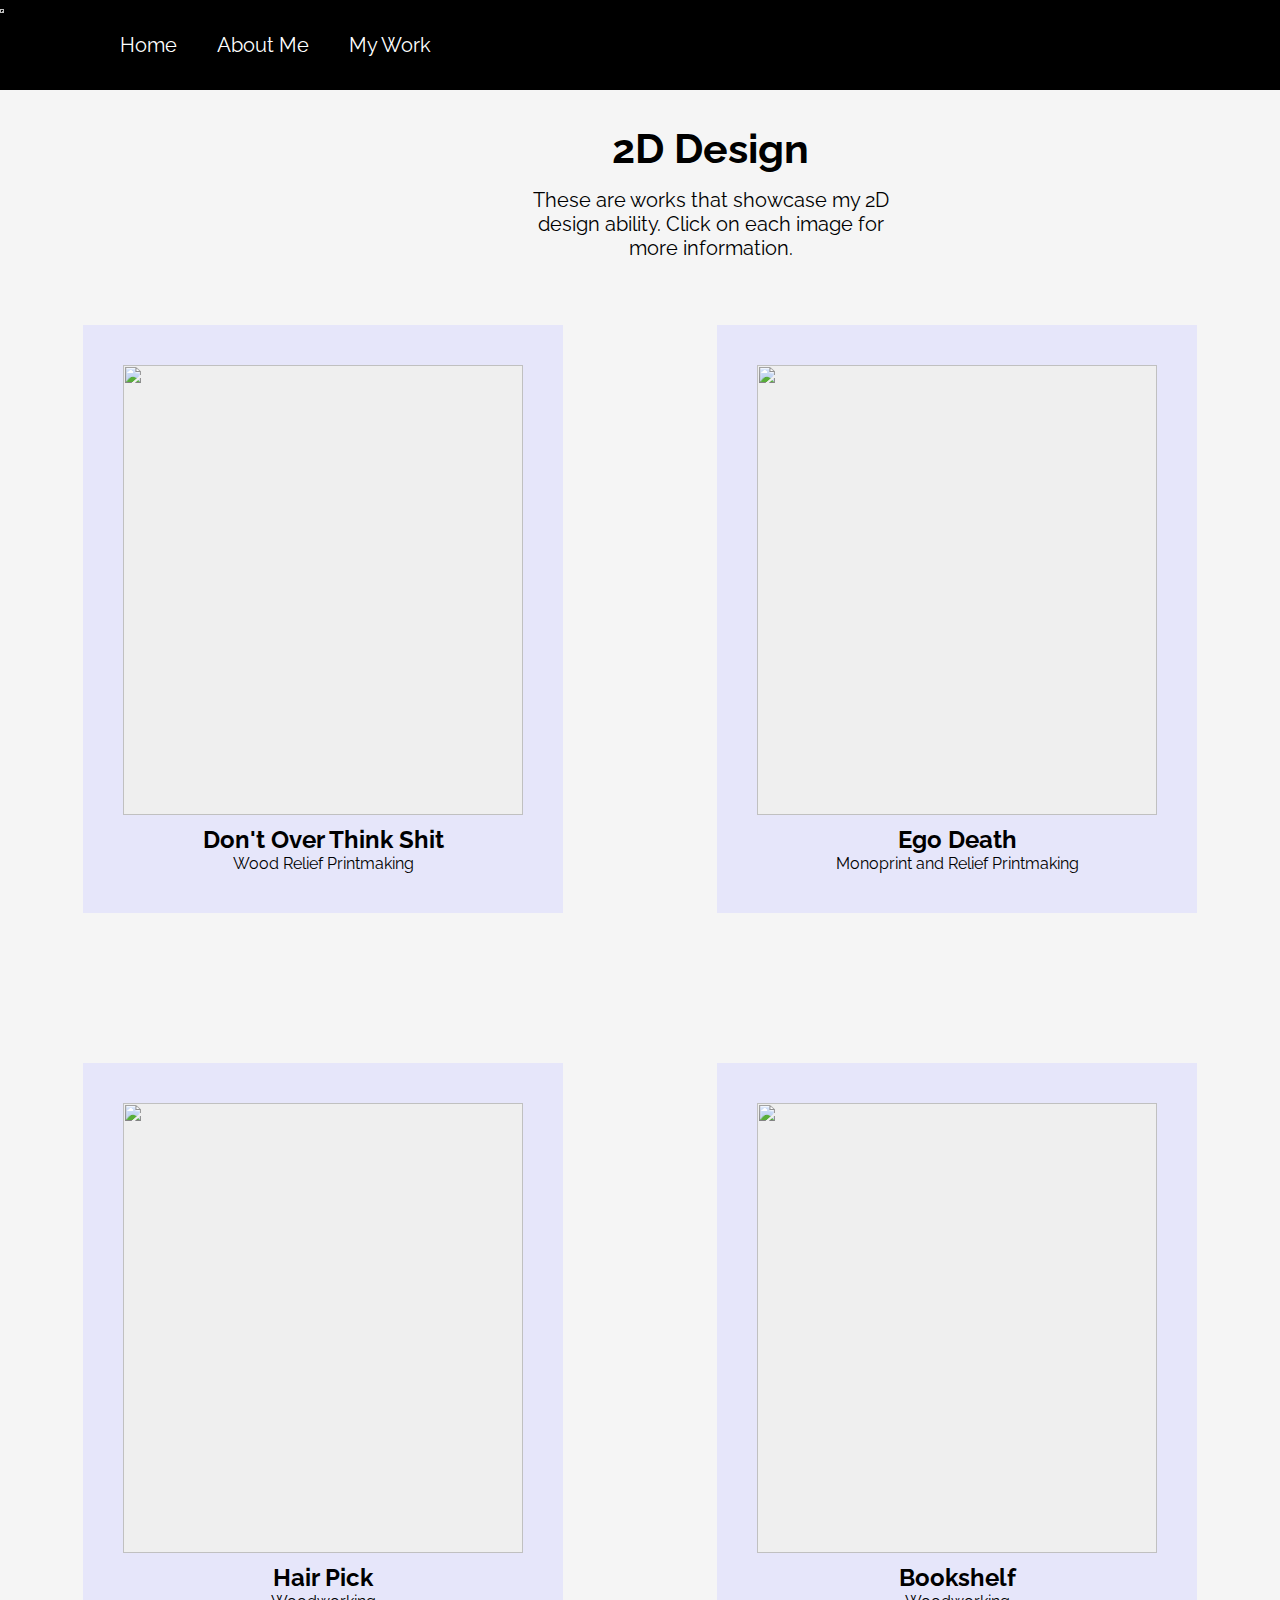
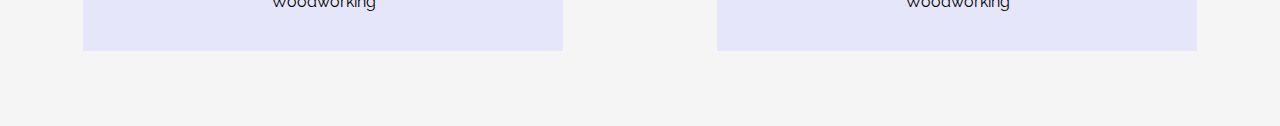
==== 2d.html @ e4b6c2c4 "add" ====
<html lang="en">
<head>
    <meta charset="UTF-8">
    <meta http-equiv="X-UA-Compatible" content="IE=edge">
    <meta name="viewport" content="width=device-width, initial-scale=1.0">
    <title>Document</title>
    <link rel="stylesheet" href="styles.css">
    <script src="script.js"></script>
    <script src="https://kit.fontawesome.com/6ac40f7a12.js" crossorigin="anonymous"></script>
</head>
<body class="twod">
    <nav>
        <img src="initials.png" alt="">
        <div class="nav-links">
            <ul>
                <li><a href="index.html">Home</a></li>
                <li><a href="aboutme.html">About Me</a></li>
                <li><a href="mywork.html" class="work">My Work</a>
                    <ul>
                        <li><a href="3d.html">3D Design</a></li>
                        <li><a href="2d.html">2D Design</a></li>
                        <li><a href="personal.html">Personal</a></li>
                    </ul>
                </li>
            </ul>
        </div>
    </nav>

    <div class = twodhead>
        <h3>2D Design</h3>
        <p>These are works that showcase my 2D design ability. Click on each image for more information.</p>
    </div>
   
    <div class="twod-wrapper">
        <div class="button-text-twod-DOTS" onclick="openFormDOTS()">
            <button class="open-button-twod-DOTS" ><img src="https://Shivaen.github.io/DOTS1.jpeg" alt=""></button>
            <h2>Don't Over Think Shit</h2>
            <p>Wood Relief Printmaking</p>
    
    
        </div>
    
        <div class="button-text-twod-ED" onclick="openFormED()">
            <button class="open-button-twod-ED" ><img src="https://Shivaen.github.io/ED1.jpeg" alt=""></button>
            <h2>Ego Death</h2>
            <p>Monoprint and Relief Printmaking</p>
    
    
        </div>

        <div class="button-text-personal-pick" onclick="openFormPick()">
            <button class="open-button-personal-pick" ><img src="https://Shivaen.github.io/Pick1.jpeg" alt=""></button>
            <h2>Hair Pick</h2>
            <p>Woodworking</p>
    
    
        </div>
    
        <div class="button-text-personal-shelf" onclick="openFormShelf()">
            <button class="open-button-personal-shelf" ><img src="https://Shivaen.github.io/Shelf1.jpeg" alt=""></button>
            <h2>Bookshelf</h2>
            <p>Woodworking</p>
    
    
        </div>

    </div>
    
    <div class="form-popup-twod-DOTS" id="myForm-DOTS">
        <h1>Don't Over Think Shit</h1>
        <img id="DOTS" src="https://Shivaen.github.io/DOTS1.jpeg" alt="">
        <p>This print was inspired by a neon sign owned by Kenny Beats. I made it by carving out a piece of wood, inking the wood, and then running it through a printing press. I utilized a technique called a rainbow roll to get a gradient in this piece. </p>

        <div class = right-icon-DOTS>
            <i class="fa-regular fa-chevron-right" onclick="changeImageDOTS()"></i>
        </div>

        <div class = left-icon-DOTS>
            <i class="fa-regular fa-chevron-left" onclick="changeImageDOTSBack()"></i>
        </div>
        
        <button type="button" class="btn cancel" onclick="closeFormDOTS()"><i class="fa-regular fa-xmark"></i></button>
        
    </div>

    <div class="form-popup-twod-ED" id="myForm-ED">
        <h1>Ego Death</h1>
        <img id="ED"  src="https://Shivaen.github.io/ED1.jpeg" alt="">
        <p>This piece was inspired by the concept of ego death. This piece combined two printmaking methods -- monoprinting and relief printing. I utilized a technique called a rainbow roll to achieve the gradient. </p>

        <div class = right-icon-ED>
            <i class="fa-regular fa-chevron-right" onclick="changeImageED()"></i>
        </div>

        <div class = left-icon-ED>
            <i class="fa-regular fa-chevron-left" onclick="changeImageEDBack()"></i>
        </div>

        <button type="button" class="btn cancel" onclick="closeFormED()"><i class="fa-regular fa-xmark"></i></button>
        
    </div>

    <div class="form-popup-personal-pick" id="myForm-pick">
        <h1>Hair Pick</h1>
        <img id="Pick" src="https://Shivaen.github.io/Pick1.jpeg" alt="">
        <p>These hair picks are made out of walnut, have a powdered silver inlay, and are finished with a natural beeswax. I cut the picks out of a solid piece of wood using a scroll saw. I sanded the piece up to 4000 grit, adding a taper along the way. The engraving for the names was done using the laser cutter and was inlayed with powdered silver and CA glue. I went with a beeswax and orange oil finish in order to make the piece safe for use on hair. </p>

        <div class = right-icon-pick>
            <i class="fa-regular fa-chevron-right" onclick="changeImagePick()"></i>
        </div>

        <div class = left-icon-pick>
            <i class="fa-regular fa-chevron-left" onclick="changeImagePickBack()"></i>
        </div>
        
        <button type="button" class="btn cancel" onclick="closeFormPick()"><i class="fa-regular fa-xmark"></i></button>
        
    </div>

    <div class="form-popup-personal-shelf" id="myForm-shelf">
        <h1>Bookshelf</h1>
        <img id="Shelf"  src="https://Shivaen.github.io/Shelf1.jpeg" alt="">
        <p>I made this simple bookshelf over the course of three days during my winter break in 2020-2021. I utilized lumber from a home improvement store. I cut everything down to the appropriate size and sanded to 220 grit. Then I stained the wood and assembled it using shelf brackets. This piece was done entirely using hand tools. </p>

        <div class = right-icon-shelf>
            <i class="fa-regular fa-chevron-right" onclick="changeImageShelf()"></i>
        </div>

        <div class = left-icon-shelf>
            <i class="fa-regular fa-chevron-left" onclick="changeImageShelfBack()"></i>
        </div>

        <button type="button" class="btn cancel" onclick="closeFormShelf()"><i class="fa-regular fa-xmark"></i></button>
        
    </div>

</body>
</html>
---- styles.css ----
@import url('https://fonts.googleapis.com/css2?family=Advent+Pro:wght@300&family=Raleway:wght@300&display=swap');
*{
    margin: 0;
    padding: 0;
    font-family: 'Advent Pro', sans-serif;
    font-family: 'Raleway', sans-serif;
}

.frontpage{
    display: flex;
    justify-content: center;
    min-height: 100vh;
    width: 100%;
    background-image: url("https://Shivaen.github.io/mountains.jpg");
    background-position: 100%;
    background-size: cover;
    background-position: center;
    
}
nav img{
    height: 7%;
    width: 5%;
    top: 1%;
    left: 0%;
    position: fixed;
    
}
*, *:before, *:after {
    box-sizing: border-box;
  }
  
  .glass {
    position: absolute;
    width: 80%;
    height: 35%;
    top: 50%;
    left: 50%;
    margin-right: -50%;
    transform: translate(-50%, -50%);
    display: flex;
    align-items: center;
    justify-content: center;
    text-align: center;
    background-color: rgba(255, 255, 255, 0.3);
    color: white;
    font-size: 4em;
    letter-spacing: 0.75em;
     -webkit-backdrop-filter: blur(10px);
    backdrop-filter: blur(10px);
    box-shadow: 0px 20px 18px rgba(0, 0, 0, .30);
  }

nav{
    width: 100%;
    height: 90px;
    background-color: black;
    position: fixed;
    top: 0;
    z-index: 100;
}
.nav-links{
    margin-left: 100px;

}
.nav-links ul li{
    list-style: none;
    position: relative;
    display: inline-block;
    float: left;
    line-height: 90px;
}
.nav-links ul li a{
    display: block;
    text-decoration: none;
    font-size: 20px;
    
    color: white;
    padding: 0% 20px;

}

.nav-links ul li a:hover{
    color: wheat;
}

.nav-links ul li a.work{
    pointer-events: none;
    cursor: default;

}

.nav-links ul li ul {
    display: none;
    position: absolute;
    z-index: 10;
    background-color: black;
    border-radius: 0px 0px 4px 4px;
    width: 250px;
    
}

.nav-links ul li:hover ul {
    display: block;
    
    
}

.nav-links ul li ul a {
    
    margin-top: -5%;
    margin-bottom: -5%;
}

.nav-links ul li ul a:hover {
    color: wheat;
}

/*Personal*/
.personal{
    background-color: whitesmoke;
}
.personalhead {
    text-align: center;
    justify-content: center;
    padding: 50px;
    position: absolute;
    margin-left: 36%;
    font-size: 35;
    top: 75;
   
}

.personalhead p{
    margin-left: auto;
    margin-right: auto;
    padding: 5px;
    font-size: 20;
    margin-top: 10px;
}

.personal-wrapper {
    text-align: center;
    justify-items: center;
    margin-top: 250px;
}

@media screen and (width: 1920px) {
    .personalhead{
        margin-left: 37%;
    }
    
}


@media screen and (width: 1366px) {
    .personal-wrapper{
        margin-top: 175px;
    }
    
}

@media screen and (width: 1366px) {
    .personalhead{
        margin-left: 33.5%;
        font-size: 28;
        padding: 25px;
    }
    
}

@media screen and (width: 1366px) {
    .personalhead p {
        font-size: 17;
    }
    
}

@media screen and (width: 800px) {
    .personalhead{
        margin-left: 18.5%;
    }
    
}

@media screen and (width: 1112px) {
    .personalhead{
        margin-left: 27.5%;
        
    }
    
}

@media screen and (width: 1024px) {
    .personalhead{
        margin-left: 25%;
        
    }
    
}

/*Hair Pick*/

* {box-sizing: border-box;}


.button-text-personal-pick{
    display: inline-block;
    background-color: lavender; 
    padding: 40px 40px;
    margin: 75px;
    cursor: pointer;
    opacity: 1;

}

.button-text-personal-pick:hover{
    cursor: pointer;
    opacity: .7;
}

.button-text-personal-pick h2,p{
    text-align: center;
    width: 400px;
    
}

.button-text-personal-pick .open-button-personal-pick {
  height: 50%;
  width: 400px;
  color: white;
  border: none;
  
}

.button-text-personal-pick .open-button-personal-pick img {
    height: 100%;
    width: 100%;
    object-fit: cover;
    cursor: pointer;
}

.button-text-personal-pick h2 {
    margin-top: 10px;
}

.form-popup-personal-pick {
  padding: 50px;
  top: 0;
  margin-top: 80px;
  position: fixed;
  display: none;
  justify-content: center;
  align-items: center;
  text-align: center;
  vertical-align: middle;
  width: 100%;
  height: 100vh;
  z-index: 9;
  background: rgba(0,0,0,0.9);
  
}


.form-popup-personal-pick img {
    width: 600px;
    height: 80%;

}

.form-popup-personal-pick h1 {
    color: white;
    margin-bottom: 20px;
}

.form-popup-personal-pick p {
    color: white;
    padding: 10px;
    text-align: center;
    justify-content: center;
    margin-right: auto;
    margin-left: auto;
    width: 60%
    
}

.form-popup-personal-pick .btn {
    background: none;
    border: none;
}

.form-popup-personal-pick .right-icon-pick i {
    position: absolute;
    color: white;
    font-size: 3em;
    top: 450px;
    right: 450px;
    transition: opacity 0.8s;
    
}

.form-popup-personal-pick .right-icon-pick i:hover {
    opacity: .7;
    cursor: pointer;
    
}

.form-popup-personal-pick .left-icon-pick i {
    position: absolute;
    color: white;
    font-size: 3em;
    top: 450px;
    right: 1250px;
    transition: opacity 0.8s;
    
}

.form-popup-personal-pick .left-icon-pick i:hover {
    opacity: .7;
    cursor: pointer;
}

.form-popup-personal-pick .btn i{
    color: white;
    font-size: 5em;
    transition: opacity 0.8s;
    position: absolute;
    top: 15px;
    right: 15px;
}

.form-popup-personal-pick .btn i:hover{
    opacity: .7;
    cursor: pointer;
}

@media screen and (width: 1920px) {
    .form-popup-personal-pick h1{
        font-size: 35;
    }
}

@media screen and (width: 1920px) {
    .form-popup-personal-pick p{
        font-size: 20;
    }
}

@media screen and (width: 1920px) {
    .form-popup-personal-pick .right-icon-pick i {
        top: 500px;
        right: 575px
    }
}

@media screen and (width: 1920px) {
    .form-popup-personal-pick .left-icon-pick i{
        top: 500px;
        right: 1320px;

    } 
}


@media screen and (width: 1366px){
    .form-popup-personal-pick img {
        width: 400px;
        height: 70%;
    
    }
    
}


@media screen and (width: 1366px) {
    .form-popup-personal-pick .right-icon-pick i {
        top: 350px;
        right: 350px
    }
}

@media screen and (width: 1366px) {
    .form-popup-personal-pick .left-icon-pick i{
        top: 350px;
        right: 990px;

    } 
}

@media screen and (width: 800px) {
    .form-popup-personal-pick .right-icon-pick i {
        top: 285px;
        right: 100px
    }
}

@media screen and (width: 800px) {
    .form-popup-personal-pick .left-icon-pick i{
        top: 285px;
        right: 675px;

    } 
}

@media screen and (width: 1112px){
    .form-popup-personal-pick img {
        width: 400px;
        height: 70%;
    
    }  
}

@media screen and (width: 1112px) {
    .form-popup-personal-pick .right-icon-pick i {
        top: 360px;
        right: 250px
    }
}

@media screen and (width: 1112px) {
    .form-popup-personal-pick .left-icon-pick i{
        top: 360px;
        right: 850px;

    } 
}

@media screen and (width: 1024px){
    .form-popup-personal-pick img {
        width: 400px;
        height: 70%;
    
    }  
}

@media screen and (width: 1024px) {
    .form-popup-personal-pick .right-icon-pick i {
        top: 320px;
        right: 225px
    }
}

@media screen and (width: 1024px) {
    .form-popup-personal-pick .left-icon-pick i{
        top: 320px;
        right: 785px;

    } 
}

@media screen and (width: 1024px) {
    .form-popup-personal-pick p{
        width: 75%;

    } 
}

/* Shelf */

* {box-sizing: border-box;}

.button-text-personal-shelf{
    display: inline-block;
    background-color: lavender;
    padding: 40px 40px;
    margin: 75px;
    cursor: pointer;
    opacity: 1;

}

.button-text-personal-shelf:hover{
    cursor: pointer;
    opacity: .7;
}

.button-text-personal-shelf h2,p{
    text-align: center;
    width: 400px;
    
}

.button-text-personal-shelf .open-button-personal-shelf {
  height: 50%;
  width: 400px;
  color: white;
  border: none;
  cursor: pointer;
  
}
.button-text-personal-shelf .open-button-personal-shelf img {
    height: 100%;
    width: 100%;
    object-fit: cover;
}

.button-text-personal-shelf h2 {
    margin-top: 10px;
}

.form-popup-personal-shelf {
    padding: 50px;
    top: 0;
    margin-top: 80px;
    position: fixed;
    display: none;
    justify-content: center;
    align-items: center;
    text-align: center;
    vertical-align: middle;
    width: 100%;
    height: 100vh;
    z-index: 9;
    background: rgba(0,0,0,0.9);
}

.form-popup-personal-shelf img {
    width: 600px;
    height: 80%;

}

.form-popup-personal-shelf h1 {
    color: white;
    margin-bottom: 20px;
}

.form-popup-personal-shelf p {
    color: white;
    padding: 10px;
    text-align: center;
    justify-content: center;
    margin-right: auto;
    margin-left: auto;
    width: 60%
}
.form-popup-personal-shelf .btn {
    background: none;
    border: none;
}

.form-popup-personal-shelf .right-icon-shelf i {
    position: absolute;
    color: white;
    font-size: 3em;
    top: 450px;
    right: 450px;
    transition: opacity 0.8s;
    
}

.form-popup-personal-shelf .right-icon-shelf i:hover {
    opacity: .7;
    cursor: pointer;
    
}

.form-popup-personal-shelf .left-icon-shelf i {
    position: absolute;
    color: white;
    font-size: 3em;
    top: 450px;
    right: 1250px;
    transition: opacity 0.8s;
    
}

.form-popup-personal-shelf .left-icon-shelf i:hover {
    opacity: .7;
    cursor: pointer;
}

.form-popup-personal-shelf .btn i{
    color: white;
    font-size: 5em;
    transition: opacity 0.8s;
    position: absolute;
    top: 15px;
    right: 15px;
}

.form-popup-personal-shelf .btn i:hover{
    opacity: .7;
    cursor: pointer;
}

@media screen and (width: 1920px) {
    .form-popup-personal-shelf h1{
        font-size: 35;
    }
}

@media screen and (width: 1920px) {
    .form-popup-personal-shelf p{
        font-size: 20;
    }
}

@media screen and (width: 1920px) {
    .form-popup-personal-shelf .right-icon-shelf i {
        top: 500px;
        right: 575px
    }
}

@media screen and (width: 1920px) {
    .form-popup-personal-shelf .left-icon-shelf i{
        top: 500px;
        right: 1320px;

    } 
}

@media screen and (width: 1366px){
    .form-popup-personal-shelf img {
        width: 400px;
        height: 70%;
    
    }
}

@media screen and (width: 1366px) {
    .form-popup-personal-shelf .right-icon-shelf i {
        top: 350px;
        right: 340px
    }
}

@media screen and (width: 1366px) {
    .form-popup-personal-shelf .left-icon-shelf i{
        top: 350px;
        right: 1000px;

    } 
}

@media screen and (width: 800px) {
    .form-popup-personal-shelf .right-icon-shelf i {
        top: 285px;
        right: 75px
    }
}

@media screen and (width: 800px) {
    .form-popup-personal-shelf .left-icon-shelf i{
        top: 285px;
        right: 700px;

    } 
}

@media screen and (width: 1112px){
    .form-popup-personal-shelf img {
        width: 400px;
        height: 70%;
    
    }  
}

@media screen and (width: 1112px) {
    .form-popup-personal-shelf .right-icon-shelf i {
        top: 360px;
        right: 250px
    }
}

@media screen and (width: 1112px) {
    .form-popup-personal-shelf .left-icon-shelf i{
        top: 360px;
        right: 850px;

    } 
}

@media screen and (width: 1024px){
    .form-popup-personal-shelf img {
        width: 400px;
        height: 70%;
    
    }  
}

@media screen and (width: 1024px) {
    .form-popup-personal-shelf .right-icon-shelf i {
        top: 320px;
        right: 225px
    }
}

@media screen and (width: 1024px) {
    .form-popup-personal-shelf .left-icon-shelf i{
        top: 320px;
        right: 785px;

    } 
}

/*2D Design*/

.twod{
    background-color: whitesmoke;
}
.twodhead {
    text-align: center;
    justify-content: center;
    padding: 50px;
    position: absolute;
    margin-left: 36%;
    font-size: 35;
    top: 75;
   
}

.twodhead p{
    margin-left: auto;
    margin-right: auto;
    padding: 5px;
    font-size: 20;
    margin-top: 10px;
}

.twod-wrapper {
    text-align: center;
    justify-items: center;
    margin-top: 250px;
}

@media screen and (width: 1920px) {
    .twodhead{
        margin-left: 37%;
    }
    
}


@media screen and (width: 1366px) {
    .twod-wrapper{
        margin-top: 175px;
    }
    
}

@media screen and (width: 1366px) {
    .twodhead{
        margin-left: 33.5%;
        font-size: 28;
        padding: 25px;
    }
    
}

@media screen and (width: 1366px) {
    .twodhead p {
        font-size: 17;
    }
    
}

@media screen and (width: 800px) {
    .twodhead{
        margin-left: 18.5%;
    } 
}

@media screen and (width: 1112px) {
    .twodhead{
        margin-left: 27.5%;
        
    } 
}

@media screen and (width: 1024px) {
    .twodhead{
        margin-left: 25%;
        
    }
}

/*DOTS*/

* {box-sizing: border-box;}

.button-text-twod-DOTS{
    display: inline-block;
    background-color: lavender;
    padding: 40px 40px;
    margin: 75px;
    cursor: pointer;
    opacity: 1;

}

.button-text-twod-DOTS:hover{
    cursor: pointer;
    opacity: .7;
}

.button-text-twod-DOTS h2,p{
    text-align: center;
    width: 400px;
    
}

.button-text-twod-DOTS .open-button-twod-DOTS {
  height: 50%;
  width: 400px;
  color: white;
  border: none;
  cursor: pointer;
  
}
.button-text-twod-DOTS .open-button-twod-DOTS img {
    height: 100%;
    width: 100%;
    object-fit: cover;
}

.button-text-twod-DOTS h2 {
    margin-top: 10px;
}

.form-popup-twod-DOTS {
    padding: 50px;
    top: 0;
    margin-top: 80px;
    position: fixed;
    display: none;
    justify-content: center;
    align-items: center;
    text-align: center;
    vertical-align: middle;
    width: 100%;
    height: 100vh;
    z-index: 9;
    background: rgba(0,0,0,0.9);
}

.form-popup-twod-DOTS img {
    width: 600px;
    height: 80%;

}

.form-popup-twod-DOTS h1 {
    color: white;
    margin-bottom: 20px;
}

.form-popup-twod-DOTS p {
    color: white;
    padding: 10px;
    text-align: center;
    justify-content: center;
    margin-right: auto;
    margin-left: auto;
    width: 60%
}
.form-popup-twod-DOTS .btn {
    background: none;
    border: none;
}

.form-popup-twod-DOTS .right-icon-DOTS i {
    position: absolute;
    color: white;
    font-size: 3em;
    top: 450px;
    right: 450px;
    transition: opacity 0.8s;
    
}

.form-popup-twod-DOTS .right-icon-DOTS i:hover {
    opacity: .7;
    cursor: pointer;
    
}

.form-popup-twod-DOTS .left-icon-DOTS i {
    position: absolute;
    color: white;
    font-size: 3em;
    top: 450px;
    right: 1250px;
    transition: opacity 0.8s;
    
}

.form-popup-twod-DOTS .left-icon-DOTS i:hover {
    opacity: .7;
    cursor: pointer;
}

.form-popup-twod-DOTS .btn i{
    color: white;
    font-size: 5em;
    transition: opacity 0.8s;
    position: absolute;
    top: 15px;
    right: 15px;
}

.form-popup-twod-DOTS .btn i:hover{
    opacity: .7;
    cursor: pointer;
}

@media screen and (width: 1920px) {
    .form-popup-twod-DOTS h1{
        font-size: 35;
    }
}

@media screen and (width: 1920px) {
    .form-popup-twod-DOTS p{
        font-size: 20;
    }
}

@media screen and (width: 1920px) {
    .form-popup-twod-DOTS .right-icon-DOTS i {
        top: 500px;
        right: 575px
    }
}

@media screen and (width: 1920px) {
    .form-popup-twod-DOTS .left-icon-DOTS i{
        top: 500px;
        right: 1320px;

    } 
}

@media screen and (width: 1366px){
    .form-popup-twod-DOTS img {
        width: 400px;
        height: 70%;
    
    }
}

@media screen and (width: 1366px) {
    .form-popup-twod-DOTS .right-icon-DOTS i {
        top: 350px;
        right: 340px
    }
}

@media screen and (width: 1366px) {
    .form-popup-twod-DOTS .left-icon-DOTS i{
        top: 350px;
        right: 1000px;

    } 
}

@media screen and (width: 800px) {
    .form-popup-twod-DOTS .right-icon-DOTS i {
        top: 285px;
        right: 75px
    }
}

@media screen and (width: 800px) {
    .form-popup-twod-DOTS .left-icon-DOTS i{
        top: 285px;
        right: 700px;

    } 
}

@media screen and (width: 1112px){
    .form-popup-twod-DOTS img {
        width: 400px;
        height: 70%;
    
    }  
}

@media screen and (width: 1112px) {
    .form-popup-twod-DOTS .right-icon-DOTS i {
        top: 360px;
        right: 250px
    }
}

@media screen and (width: 1112px) {
    .form-popup-twod-DOTS .left-icon-DOTS i{
        top: 360px;
        right: 850px;

    } 
}

@media screen and (width: 1024px){
    .form-popup-twod-DOTS img {
        width: 400px;
        height: 70%;
    
    }  
}

@media screen and (width: 1024px) {
    .form-popup-twod-DOTS .right-icon-DOTS i {
        top: 320px;
        right: 225px
    }
}

@media screen and (width: 1024px) {
    .form-popup-twod-DOTS .left-icon-DOTS i{
        top: 320px;
        right: 785px;

    } 
}

/*ED*/

* {box-sizing: border-box;}

.button-text-twod-ED{
    display: inline-block;
    background-color: lavender;
    padding: 40px 40px;
    margin: 75px;
    cursor: pointer;
    opacity: 1;

}

.button-text-twod-ED:hover{
    cursor: pointer;
    opacity: .7;
}

.button-text-twod-ED h2,p{
    text-align: center;
    width: 400px;
    
}

.button-text-twod-ED .open-button-twod-ED {
  height: 50%;
  width: 400px;
  color: white;
  border: none;
  cursor: pointer;
  
}
.button-text-twod-ED .open-button-twod-ED img {
    height: 100%;
    width: 100%;
    object-fit: cover;
}

.button-text-twod-ED h2 {
    margin-top: 10px;
}

.form-popup-twod-ED {
    padding: 50px;
    top: 0;
    margin-top: 80px;
    position: fixed;
    display: none;
    justify-content: center;
    align-items: center;
    text-align: center;
    vertical-align: middle;
    width: 100%;
    height: 100vh;
    z-index: 9;
    background: rgba(0,0,0,0.9);
}

.form-popup-twod-ED img {
    width: 600px;
    height: 80%;

}

.form-popup-twod-ED h1 {
    color: white;
    margin-bottom: 20px;
}

.form-popup-twod-ED p {
    color: white;
    padding: 10px;
    text-align: center;
    justify-content: center;
    margin-right: auto;
    margin-left: auto;
    width: 60%
}
.form-popup-twod-ED .btn {
    background: none;
    border: none;
}

.form-popup-twod-ED .right-icon-ED i {
    position: absolute;
    color: white;
    font-size: 3em;
    top: 450px;
    right: 450px;
    transition: opacity 0.8s;
    
}

.form-popup-twod-ED .right-icon-ED i:hover {
    opacity: .7;
    cursor: pointer;
    
}

.form-popup-twod-ED .left-icon-ED i {
    position: absolute;
    color: white;
    font-size: 3em;
    top: 450px;
    right: 1250px;
    transition: opacity 0.8s;
    
}

.form-popup-twod-ED .left-icon-ED i:hover {
    opacity: .7;
    cursor: pointer;
}

.form-popup-twod-ED .btn i{
    color: white;
    font-size: 5em;
    transition: opacity 0.8s;
    position: absolute;
    top: 15px;
    right: 15px;
}

.form-popup-twod-ED .btn i:hover{
    opacity: .7;
    cursor: pointer;
}

@media screen and (width: 1920px) {
    .form-popup-twod-ED h1{
        font-size: 35;
    }
}

@media screen and (width: 1920px) {
    .form-popup-twod-ED p{
        font-size: 20;
    }
}

@media screen and (width: 1920px) {
    .form-popup-twod-ED .right-icon-ED i {
        top: 500px;
        right: 575px
    }
}

@media screen and (width: 1920px) {
    .form-popup-twod-ED .left-icon-ED i{
        top: 500px;
        right: 1320px;

    } 
}

@media screen and (width: 1366px){
    .form-popup-twod-ED img {
        width: 400px;
        height: 70%;
    
    }
}

@media screen and (width: 1366px) {
    .form-popup-twod-ED .right-icon-ED i {
        top: 350px;
        right: 340px
    }
}

@media screen and (width: 1366px) {
    .form-popup-twod-ED .left-icon-ED i{
        top: 350px;
        right: 1000px;

    } 
}

@media screen and (width: 800px) {
    .form-popup-twod-ED .right-icon-ED i {
        top: 285px;
        right: 75px
    }
}

@media screen and (width: 800px) {
    .form-popup-twod-ED .left-icon-ED i{
        top: 285px;
        right: 700px;

    } 
}

@media screen and (width: 1112px){
    .form-popup-twod-ED img {
        width: 400px;
        height: 70%;
    
    }  
}

@media screen and (width: 1112px) {
    .form-popup-twod-ED .right-icon-ED i {
        top: 360px;
        right: 250px
    }
}

@media screen and (width: 1112px) {
    .form-popup-twod-ED .left-icon-ED i{
        top: 360px;
        right: 850px;

    } 
}

@media screen and (width: 1024px){
    .form-popup-twod-ED img {
        width: 400px;
        height: 70%;
    
    }  
}

@media screen and (width: 1024px) {
    .form-popup-twod-ED .right-icon-ED i {
        top: 320px;
        right: 225px
    }
}

@media screen and (width: 1024px) {
    .form-popup-twod-ED .left-icon-ED i{
        top: 320px;
        right: 785px;

    } 
}
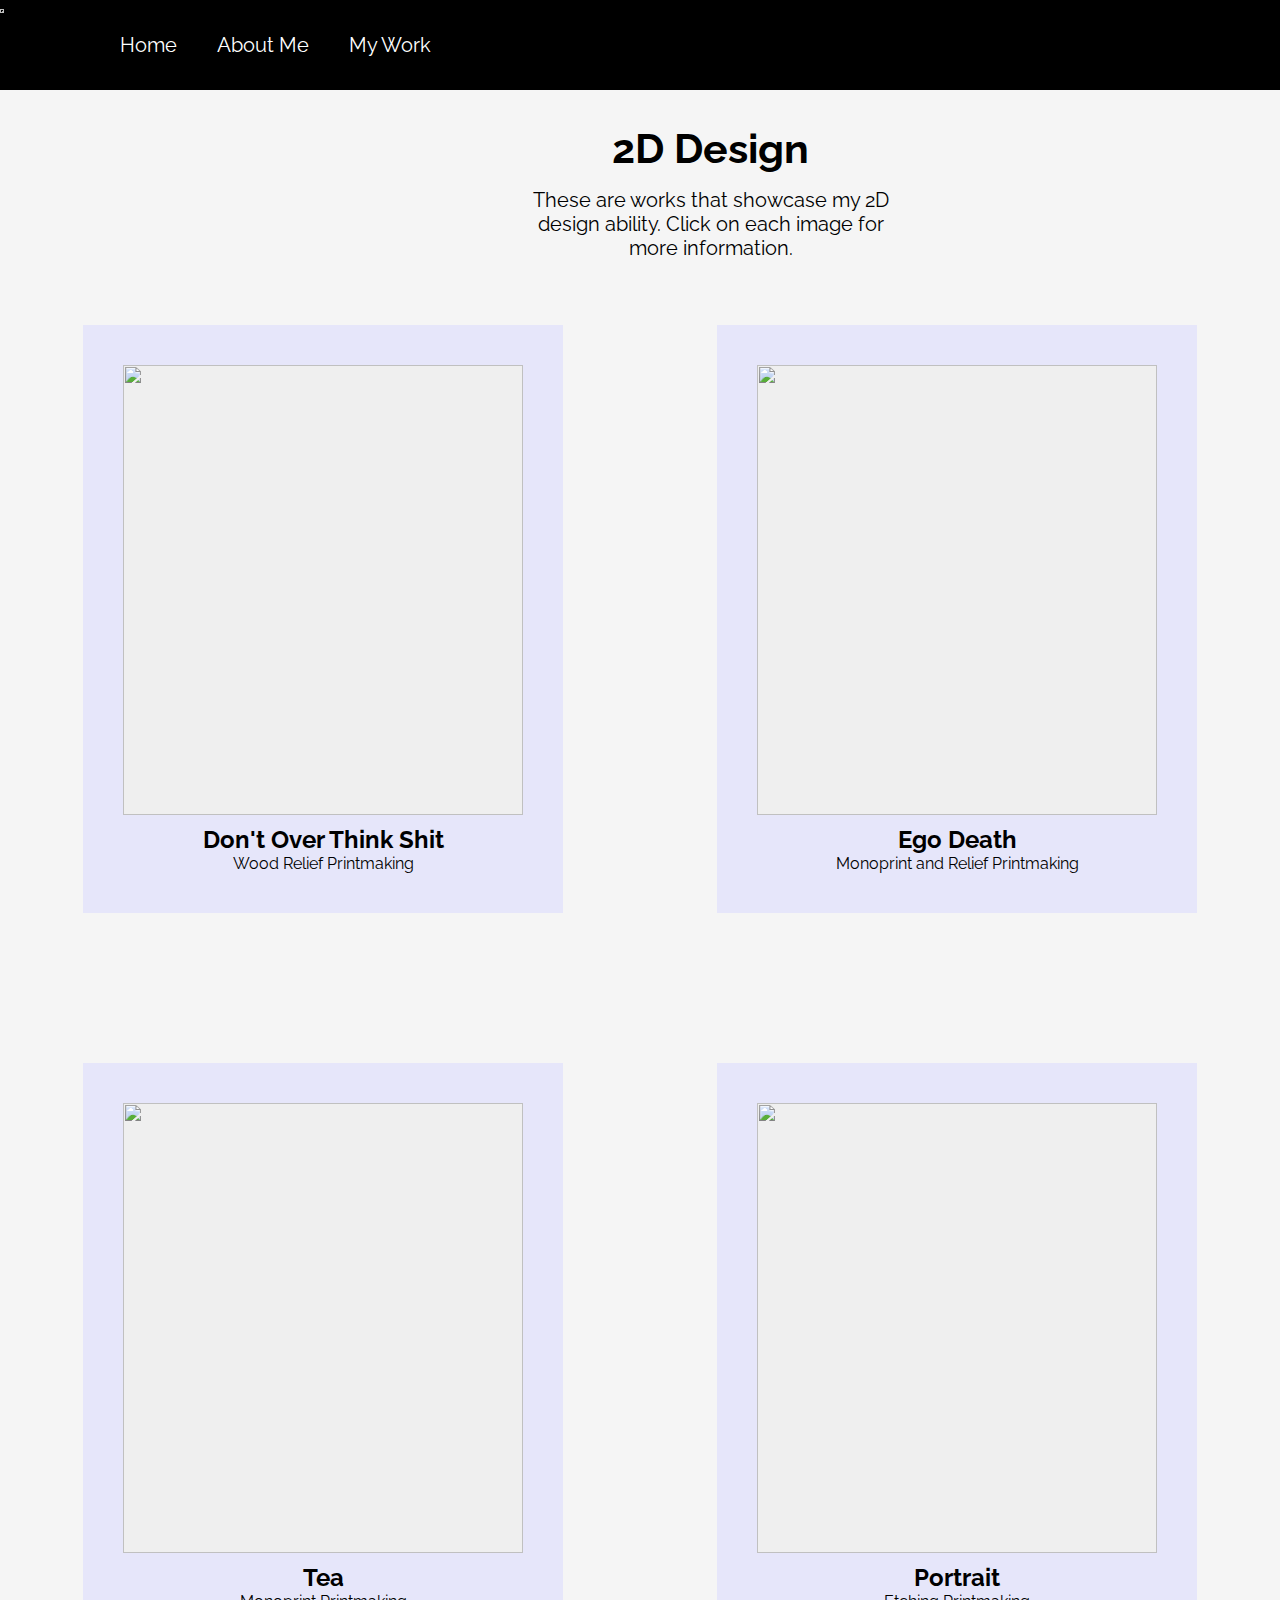
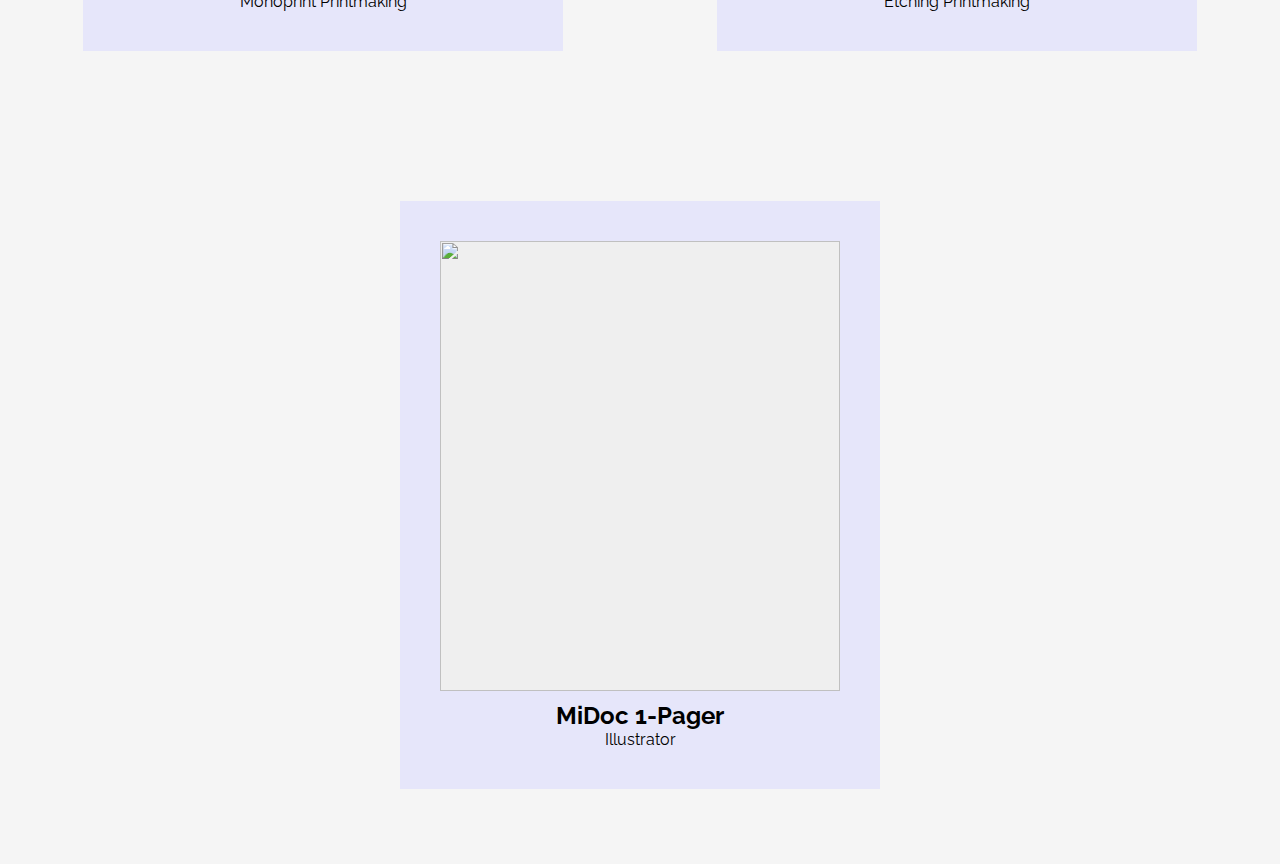
==== commit 957f1fcf: "2d" ====
--- a/2d.html
+++ b/2d.html
@@ -50,16 +50,24 @@
 
         <div class="button-text-personal-pick" onclick="openFormPick()">
             <button class="open-button-personal-pick" ><img src="https://Shivaen.github.io/Pick1.jpeg" alt=""></button>
-            <h2>Hair Pick</h2>
-            <p>Woodworking</p>
+            <h2>Tea</h2>
+            <p>Monoprint Printmaking</p>
     
     
         </div>
     
-        <div class="button-text-personal-shelf" onclick="openFormShelf()">
-            <button class="open-button-personal-shelf" ><img src="https://Shivaen.github.io/Shelf1.jpeg" alt=""></button>
-            <h2>Bookshelf</h2>
-            <p>Woodworking</p>
+        <div class="button-text-twod-SP" onclick="openFormSP()">
+            <button class="open-button-twod-SP" ><img src="https://Shivaen.github.io/SP1.jpeg" alt=""></button>
+            <h2>Portrait</h2>
+            <p>Etching Printmaking</p>
+    
+    
+        </div>
+
+        <div class="button-text-twod-MD" onclick="openFormMD()">
+            <button class="open-button-twod-MD" ><img src="https://Shivaen.github.io/midoc.png" alt=""></button>
+            <h2>MiDoc 1-Pager</h2>
+            <p>Illustrator</p>
     
     
         </div>
@@ -117,20 +125,29 @@
         
     </div>
 
-    <div class="form-popup-personal-shelf" id="myForm-shelf">
-        <h1>Bookshelf</h1>
-        <img id="Shelf"  src="https://Shivaen.github.io/Shelf1.jpeg" alt="">
-        <p>I made this simple bookshelf over the course of three days during my winter break in 2020-2021. I utilized lumber from a home improvement store. I cut everything down to the appropriate size and sanded to 220 grit. Then I stained the wood and assembled it using shelf brackets. This piece was done entirely using hand tools. </p>
+    <div class="form-popup-twod-SP" id="myForm-SP">
+        <h1>Portrait</h1>
+        <img id="SP"  src="https://Shivaen.github.io/SP1.jpeg" alt="">
+        <p>I made this piece based on a portrait someone did for me. I utilized to portrait to carve into a metal plate, which was then etched in acid. This plate was then run through the printing press to create the resulting piece. </p>
 
-        <div class = right-icon-shelf>
-            <i class="fa-regular fa-chevron-right" onclick="changeImageShelf()"></i>
+        <div class = right-icon-SP>
+            <i class="fa-regular fa-chevron-right" onclick="changeImageSP()"></i>
         </div>
 
-        <div class = left-icon-shelf>
-            <i class="fa-regular fa-chevron-left" onclick="changeImageShelfBack()"></i>
+        <div class = left-icon-SP>
+            <i class="fa-regular fa-chevron-left" onclick="changeImageSPBack()"></i>
         </div>
 
-        <button type="button" class="btn cancel" onclick="closeFormShelf()"><i class="fa-regular fa-xmark"></i></button>
+        <button type="button" class="btn cancel" onclick="closeFormSP()"><i class="fa-regular fa-xmark"></i></button>
+        
+    </div>
+
+    <div class="form-popup-twod-MD" id="myForm-MD">
+        <h1>MiDoc 1-Pager</h1>
+        <img id="MD"  src="https://Shivaen.github.io/midoc.png" alt="">
+        <p>This 1-page business document was for a team based entrepreneurship class. I made this 1-pager in about 3 hours using Adobe Illustrator. The goal was to keep things simple and communicate information in an easy to process manner. </p>
+
+        <button type="button" class="btn cancel" onclick="closeFormMD()"><i class="fa-regular fa-xmark"></i></button>
         
     </div>
 
--- a/styles.css
+++ b/styles.css
@@ -1257,3 +1257,477 @@
     } 
 }
 
+/*Tea*/
+
+
+
+/*SP*/
+* {box-sizing: border-box;}
+
+.button-text-twod-SP{
+    display: inline-block;
+    background-color: lavender;
+    padding: 40px 40px;
+    margin: 75px;
+    cursor: pointer;
+    opacity: 1;
+
+}
+
+.button-text-twod-SP:hover{
+    cursor: pointer;
+    opacity: .7;
+}
+
+.button-text-twod-SP h2,p{
+    text-align: center;
+    width: 400px;
+    
+}
+
+.button-text-twod-SP .open-button-twod-SP {
+  height: 50%;
+  width: 400px;
+  color: white;
+  border: none;
+  cursor: pointer;
+  
+}
+.button-text-twod-SP .open-button-twod-SP img {
+    height: 100%;
+    width: 100%;
+    object-fit: cover;
+}
+
+.button-text-twod-SP h2 {
+    margin-top: 10px;
+}
+
+.form-popup-twod-SP {
+    padding: 50px;
+    top: 0;
+    margin-top: 80px;
+    position: fixed;
+    display: none;
+    justify-content: center;
+    align-items: center;
+    text-align: center;
+    vertical-align: middle;
+    width: 100%;
+    height: 100vh;
+    z-index: 9;
+    background: rgba(0,0,0,0.9);
+}
+
+.form-popup-twod-SP img {
+    width: 600px;
+    height: 80%;
+
+}
+
+.form-popup-twod-SP h1 {
+    color: white;
+    margin-bottom: 20px;
+}
+
+.form-popup-twod-SP p {
+    color: white;
+    padding: 10px;
+    text-align: center;
+    justify-content: center;
+    margin-right: auto;
+    margin-left: auto;
+    width: 60%
+}
+.form-popup-twod-SP .btn {
+    background: none;
+    border: none;
+}
+
+.form-popup-twod-SP .right-icon-SP i {
+    position: absolute;
+    color: white;
+    font-size: 3em;
+    top: 450px;
+    right: 450px;
+    transition: opacity 0.8s;
+    
+}
+
+.form-popup-twod-SP .right-icon-SP i:hover {
+    opacity: .7;
+    cursor: pointer;
+    
+}
+
+.form-popup-twod-SP .left-icon-SP i {
+    position: absolute;
+    color: white;
+    font-size: 3em;
+    top: 450px;
+    right: 1250px;
+    transition: opacity 0.8s;
+    
+}
+
+.form-popup-twod-SP .left-icon-SP i:hover {
+    opacity: .7;
+    cursor: pointer;
+}
+
+.form-popup-twod-SP .btn i{
+    color: white;
+    font-size: 5em;
+    transition: opacity 0.8s;
+    position: absolute;
+    top: 15px;
+    right: 15px;
+}
+
+.form-popup-twod-SP .btn i:hover{
+    opacity: .7;
+    cursor: pointer;
+}
+
+@media screen and (width: 1920px) {
+    .form-popup-twod-SP h1{
+        font-size: 35;
+    }
+}
+
+@media screen and (width: 1920px) {
+    .form-popup-twod-SP p{
+        font-size: 20;
+    }
+}
+
+@media screen and (width: 1920px) {
+    .form-popup-twod-SP .right-icon-SP i {
+        top: 500px;
+        right: 575px
+    }
+}
+
+@media screen and (width: 1920px) {
+    .form-popup-twod-SP .left-icon-SP i{
+        top: 500px;
+        right: 1320px;
+
+    } 
+}
+
+@media screen and (width: 1366px){
+    .form-popup-twod-SP img {
+        width: 400px;
+        height: 70%;
+    
+    }
+}
+
+@media screen and (width: 1366px) {
+    .form-popup-twod-SP .right-icon-SP i {
+        top: 350px;
+        right: 340px
+    }
+}
+
+@media screen and (width: 1366px) {
+    .form-popup-twod-SP .left-icon-SP i{
+        top: 350px;
+        right: 1000px;
+
+    } 
+}
+
+@media screen and (width: 800px) {
+    .form-popup-twod-SP .right-icon-SP i {
+        top: 285px;
+        right: 75px
+    }
+}
+
+@media screen and (width: 800px) {
+    .form-popup-twod-SP .left-icon-SP i{
+        top: 285px;
+        right: 700px;
+
+    } 
+}
+
+@media screen and (width: 1112px){
+    .form-popup-twod-SP img {
+        width: 400px;
+        height: 70%;
+    
+    }  
+}
+
+@media screen and (width: 1112px) {
+    .form-popup-twod-SP .right-icon-SP i {
+        top: 360px;
+        right: 250px
+    }
+}
+
+@media screen and (width: 1112px) {
+    .form-popup-twod-SP .left-icon-SP i{
+        top: 360px;
+        right: 850px;
+
+    } 
+}
+
+@media screen and (width: 1024px){
+    .form-popup-twod-SP img {
+        width: 400px;
+        height: 70%;
+    
+    }  
+}
+
+@media screen and (width: 1024px) {
+    .form-popup-twod-SP .right-icon-SP i {
+        top: 320px;
+        right: 225px
+    }
+}
+
+@media screen and (width: 1024px) {
+    .form-popup-twod-SP .left-icon-SP i{
+        top: 320px;
+        right: 785px;
+
+    } 
+}
+
+/*MD*/
+
+* {box-sizing: border-box;}
+
+.button-text-twod-MD{
+    display: inline-block;
+    background-color: lavender;
+    padding: 40px 40px;
+    margin: 75px;
+    cursor: pointer;
+    opacity: 1;
+
+}
+
+.button-text-twod-MD:hover{
+    cursor: pointer;
+    opacity: .7;
+}
+
+.button-text-twod-MD h2,p{
+    text-align: center;
+    width: 400px;
+    
+}
+
+.button-text-twod-MD .open-button-twod-MD {
+  height: 50%;
+  width: 400px;
+  color: white;
+  border: none;
+  cursor: pointer;
+  
+}
+.button-text-twod-MD .open-button-twod-MD img {
+    height: 100%;
+    width: 100%;
+    object-fit: cover;
+}
+
+.button-text-twod-MD h2 {
+    margin-top: 10px;
+}
+
+.form-popup-twod-MD {
+    padding: 50px;
+    top: 0;
+    margin-top: 80px;
+    position: fixed;
+    display: none;
+    justify-content: center;
+    align-items: center;
+    text-align: center;
+    vertical-align: middle;
+    width: 100%;
+    height: 100vh;
+    z-index: 9;
+    background: rgba(0,0,0,0.9);
+}
+
+.form-popup-twod-MD img {
+    width: 600px;
+    height: 80%;
+
+}
+
+.form-popup-twod-MD h1 {
+    color: white;
+    margin-bottom: 20px;
+}
+
+.form-popup-twod-MD p {
+    color: white;
+    padding: 10px;
+    text-align: center;
+    justify-content: center;
+    margin-right: auto;
+    margin-left: auto;
+    width: 60%
+}
+.form-popup-twod-MD .btn {
+    background: none;
+    border: none;
+}
+
+.form-popup-twod-MD .btn i{
+    color: white;
+    font-size: 5em;
+    transition: opacity 0.8s;
+    position: absolute;
+    top: 15px;
+    right: 15px;
+}
+
+.form-popup-twod-MD .btn i:hover{
+    opacity: .7;
+    cursor: pointer;
+}
+
+@media screen and (width: 1920px) {
+    .form-popup-twod-MD h1{
+        font-size: 35;
+    }
+}
+
+@media screen and (width: 1920px) {
+    .form-popup-twod-MD p{
+        font-size: 20;
+    }
+}
+
+
+@media screen and (width: 1366px){
+    .form-popup-twod-MD img {
+        width: 400px;
+        height: 70%;
+    
+    }
+}
+
+
+@media screen and (width: 1112px){
+    .form-popup-twod-MD img {
+        width: 400px;
+        height: 70%;
+    
+    }  
+}
+
+@media screen and (width: 1024px){
+    .form-popup-twod-MD img {
+        width: 400px;
+        height: 70%;
+    
+    }  
+}
+
+
+/*3D*/
+
+.threed{
+    background-color: whitesmoke;
+}
+.threedhead {
+    text-align: center;
+    justify-content: center;
+    padding: 50px;
+    position: absolute;
+    margin-left: 36%;
+    font-size: 35;
+    top: 75;
+   
+}
+
+.threedhead p{
+    margin-left: auto;
+    margin-right: auto;
+    padding: 5px;
+    font-size: 20;
+    margin-top: 10px;
+}
+
+.threed-wrapper {
+    text-align: center;
+    justify-items: center;
+    margin-top: 250px;
+}
+
+@media screen and (width: 1920px) {
+    .threedhead{
+        margin-left: 37%;
+    }
+    
+}
+
+
+@media screen and (width: 1366px) {
+    .threed-wrapper{
+        margin-top: 175px;
+    }
+    
+}
+
+@media screen and (width: 1366px) {
+    .threedhead{
+        margin-left: 33.5%;
+        font-size: 28;
+        padding: 25px;
+    }
+    
+}
+
+@media screen and (width: 1366px) {
+    .threedhead p {
+        font-size: 17;
+    }
+    
+}
+
+@media screen and (width: 800px) {
+    .threedhead{
+        margin-left: 18.5%;
+    } 
+}
+
+@media screen and (width: 1112px) {
+    .threedhead{
+        margin-left: 27.5%;
+        
+    } 
+}
+
+@media screen and (width: 1024px) {
+    .threedhead{
+        margin-left: 25%;
+        
+    }
+}
+
+/*DLD*/
+
+
+/*Ouroboros*/
+
+
+/*Controller*/
+
+
+/*Spider*/
+
+
+/*Leaf Insect*/